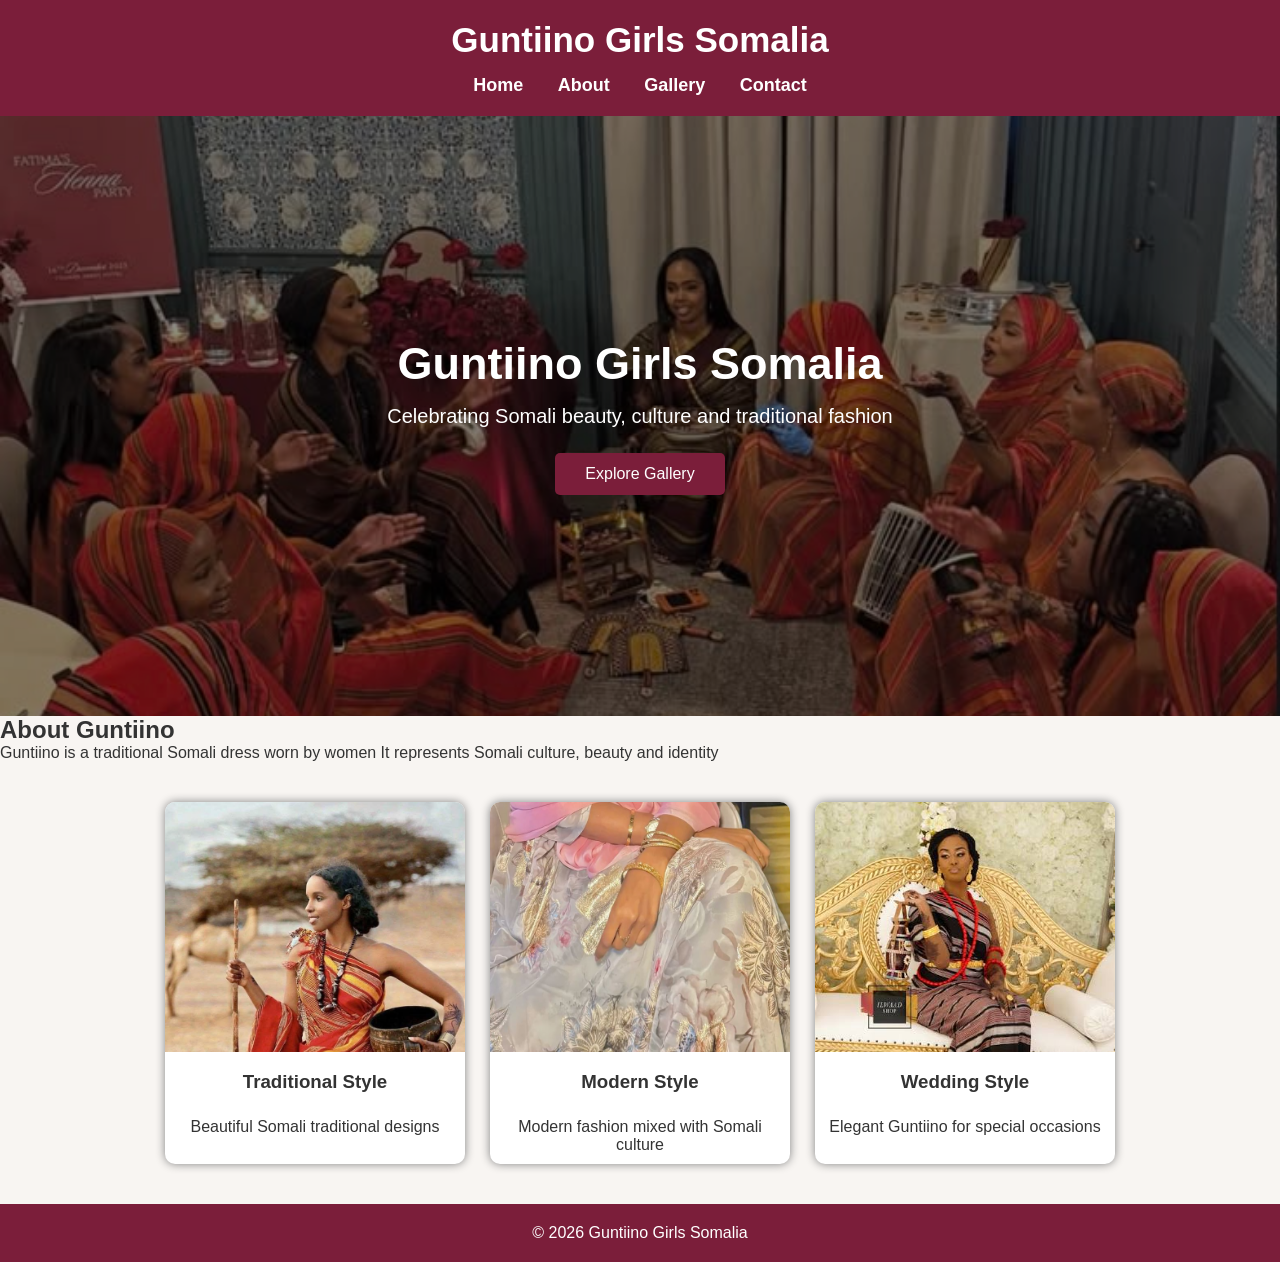
==== index.html @ d14ff936 "Add files via upload" ====
<!DOCTYPE html>
<html lang="en">

<head>
    <meta charset="UTF-8">
    <meta name="viewport" content="width=device-width, initial-scale=1.0">
    <title>Guntiino Girls Somalia</title>
    <link rel="stylesheet" href="style.css">
</head>

<body>

<header>
    <h1>Guntiino Girls Somalia</h1>

    <nav>
        <a href="index.html">Home</a>
        <a href="about.html">About</a>
        <a href="gallery.html">Gallery</a>
        <a href="contact.html">Contact</a>
    </nav>
</header>


<section class="hero">

    <div class="hero-text">
        <h2>Guntiino Girls Somalia</h2>

        <p>
            Celebrating Somali beauty, culture and traditional fashion
        </p>

        <a href="gallery.html" class="btn">
            Explore Gallery
        </a>
    </div>

</section>


<section class="about-home">

    <h2>About Guntiino</h2>

    <p>
        Guntiino is a traditional Somali dress worn by women
        It represents Somali culture, beauty and identity
    </p>

</section>


<section class="cards">

    <div class="card">
        <img src="images/tradional.jpeg" alt="Traditional Guntiino">

        <h3>Traditional Style</h3>

        <p>
            Beautiful Somali traditional designs
        </p>
    </div>


    <div class="card">
        <img src="images/modern.jpeg" alt="Modern Guntiino">

        <h3>Modern Style</h3>

        <p>
            Modern fashion mixed with Somali culture
        </p>
    </div>


    <div class="card">
        <img src="images/wedding cusub.jpg" alt="Wedding Guntiino">

        <h3>Wedding Style</h3>

        <p>
            Elegant Guntiino for special occasions
        </p>
    </div>

</section>


<footer>
    <p>
        © 2026 Guntiino Girls Somalia
    </p>
</footer>


</body>
</html>
---- style.css ----
*{
    margin:0;
    padding:0;
    box-sizing:border-box;
    font-family:Arial, sans-serif;
}

body{
    background:#f8f5f2;
    color:#333;
}


/* Header */

header{
    background:#7b1e3a;
    color:white;
    text-align:center;
    padding:20px;
}

header h1{
    font-size:35px;
}


nav{
    margin-top:15px;
}

nav a{
    color:white;
    text-decoration:none;
    margin:15px;
    font-size:18px;
    font-weight:bold;
}

nav a:hover{
    color:#ffd700;
}



/* Home Background */

.hero{

    height:600px;
    background-image:url("images/home.jpeg");
    background-size:cover;
    background-position:center;

    display:flex;
    justify-content:center;
    align-items:center;

    text-align:center;
    color:white;

    position:relative;

}


.hero::before{

    content:"";
    position:absolute;

    width:100%;
    height:100%;

    background:rgba(0,0,0,0.45);

}



.hero-text{

    position:relative;
    z-index:1;

}


.hero-text h2{

    font-size:45px;
    margin-bottom:15px;

}


.hero-text p{

    font-size:20px;

}


.btn{

    display:inline-block;

    margin-top:25px;

    padding:12px 30px;

    background:#7b1e3a;

    color:white;

    text-decoration:none;

    border-radius:5px;

}


.btn:hover{

    background:#a52a52;

}



/* About */

.about{

    width:80%;
    margin:50px auto;
    text-align:center;

}


.about img{

    width:350px;
    border-radius:10px;
    margin:20px;

}


.about p{

    margin:20px;
    font-size:18px;

}
/* Cards */

.cards{

    display:flex;
    justify-content:center;
    gap:25px;
    flex-wrap:wrap;
    margin:40px;

}



.card{

    background:white;

    width:300px;

    border-radius:10px;

    overflow:hidden;

    box-shadow:0 0 10px gray;

    text-align:center;

}



.card img{

    width:100%;
    height:250px;
    object-fit:cover;

}


.card h3{

    margin:15px;

}


.card p{

    padding:10px;

}



/* Gallery */

.gallery{

    text-align:center;
    padding:50px;

}


.gallery-container{

    display:grid;

    grid-template-columns:repeat(auto-fit,minmax(250px,1fr));

    gap:20px;

    margin-top:30px;

}



.gallery-container img{

    width:100%;

    height:300px;

    object-fit:cover;

    border-radius:10px;

    transition:.3s;

}



.gallery-container img:hover{

    transform:scale(1.05);

}



/* Contact */

.contact{

    width:70%;

    margin:50px auto;

}



.contact h2{

    text-align:center;

    margin-bottom:20px;

}


form{

    background:white;

    padding:30px;

    border-radius:10px;

    box-shadow:0 0 10px #ccc;

}



label{

    display:block;

    margin-top:15px;

    font-weight:bold;

}



input, textarea{

    width:100%;

    padding:12px;

    margin-top:5px;

    border:1px solid #ccc;

    border-radius:5px;

}



textarea{

    height:150px;

}



button{

    width:100%;

    padding:12px;

    margin-top:20px;

    background:#7b1e3a;

    color:white;

    border:none;

    border-radius:5px;

    font-size:18px;

}


button:hover{

    background:#a52a52;

}



/* Footer */

footer{

    background:#7b1e3a;

    color:white;

    text-align:center;

    padding:20px;

    margin-top:40px;

}



/* Mobile */

@media(max-width:768px){

    nav a{

        display:block;
        margin:10px;

    }


    .hero-text h2{

        font-size:30px;

    }


    .contact{

        width:90%;

    }

}
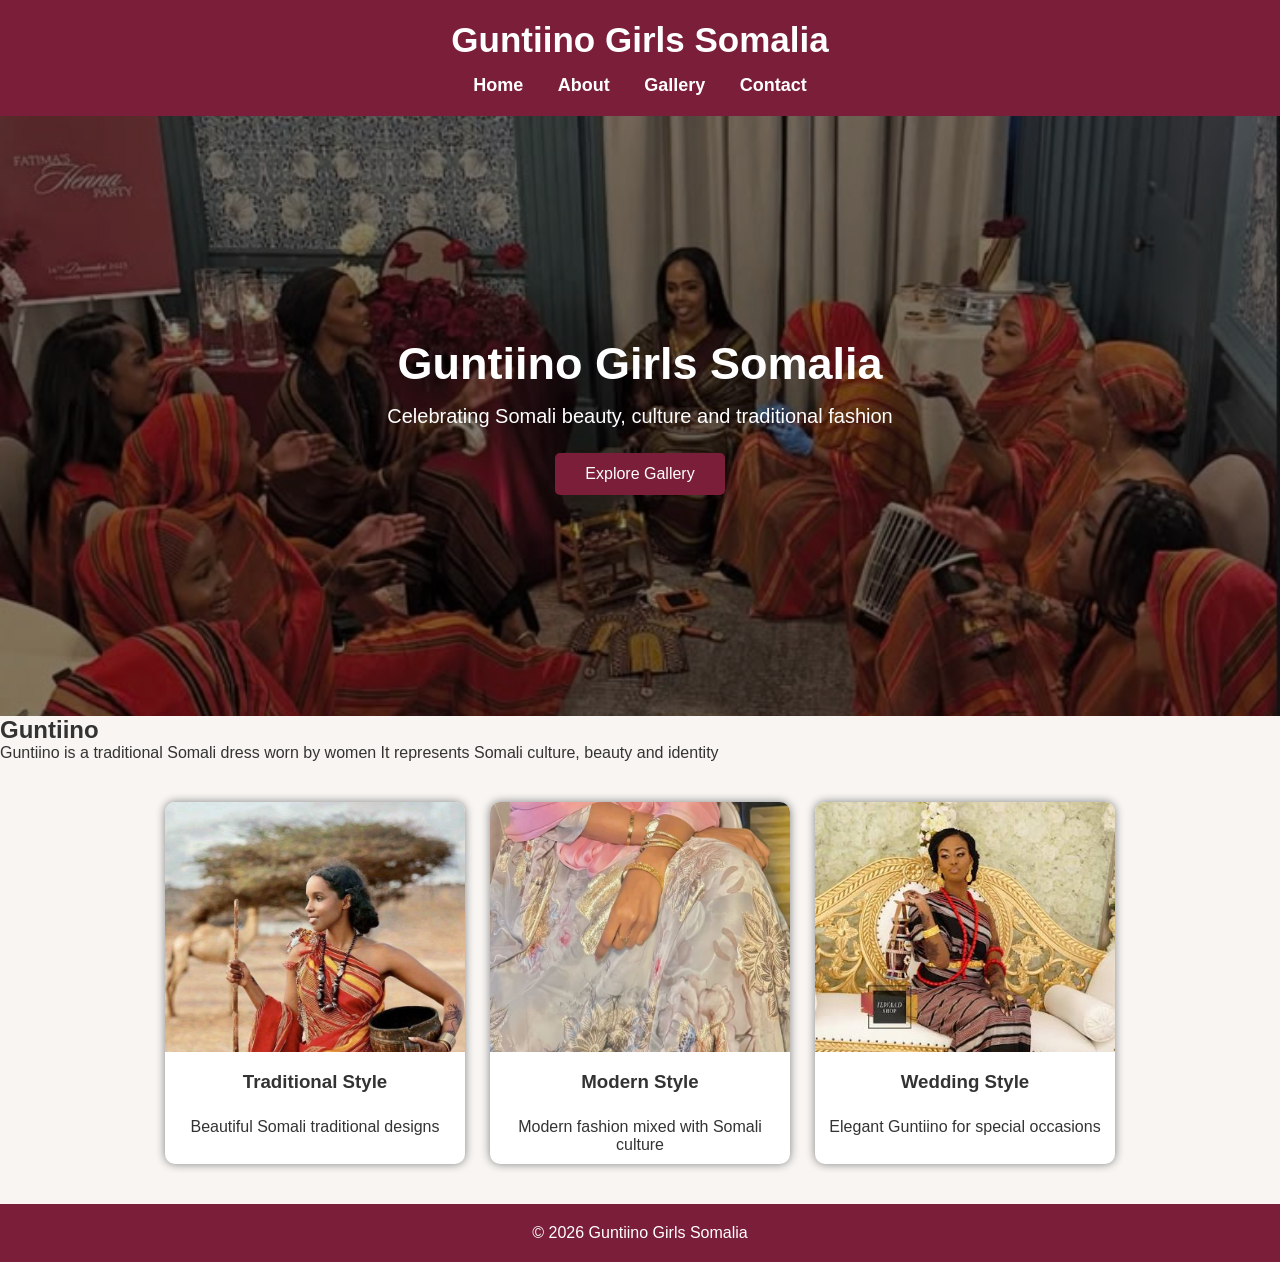
==== commit b424ae1b: "Fix HTML structure and formatting" ====
--- a/index.html
+++ b/index.html
@@ -41,7 +41,7 @@
 
 <section class="about-home">
 
-    <h2>About Guntiino</h2>
+    <h2>Guntiino</h2>
 
     <p>
         Guntiino is a traditional Somali dress worn by women
@@ -96,4 +96,4 @@
 
 
 </body>
-</html>+</html>
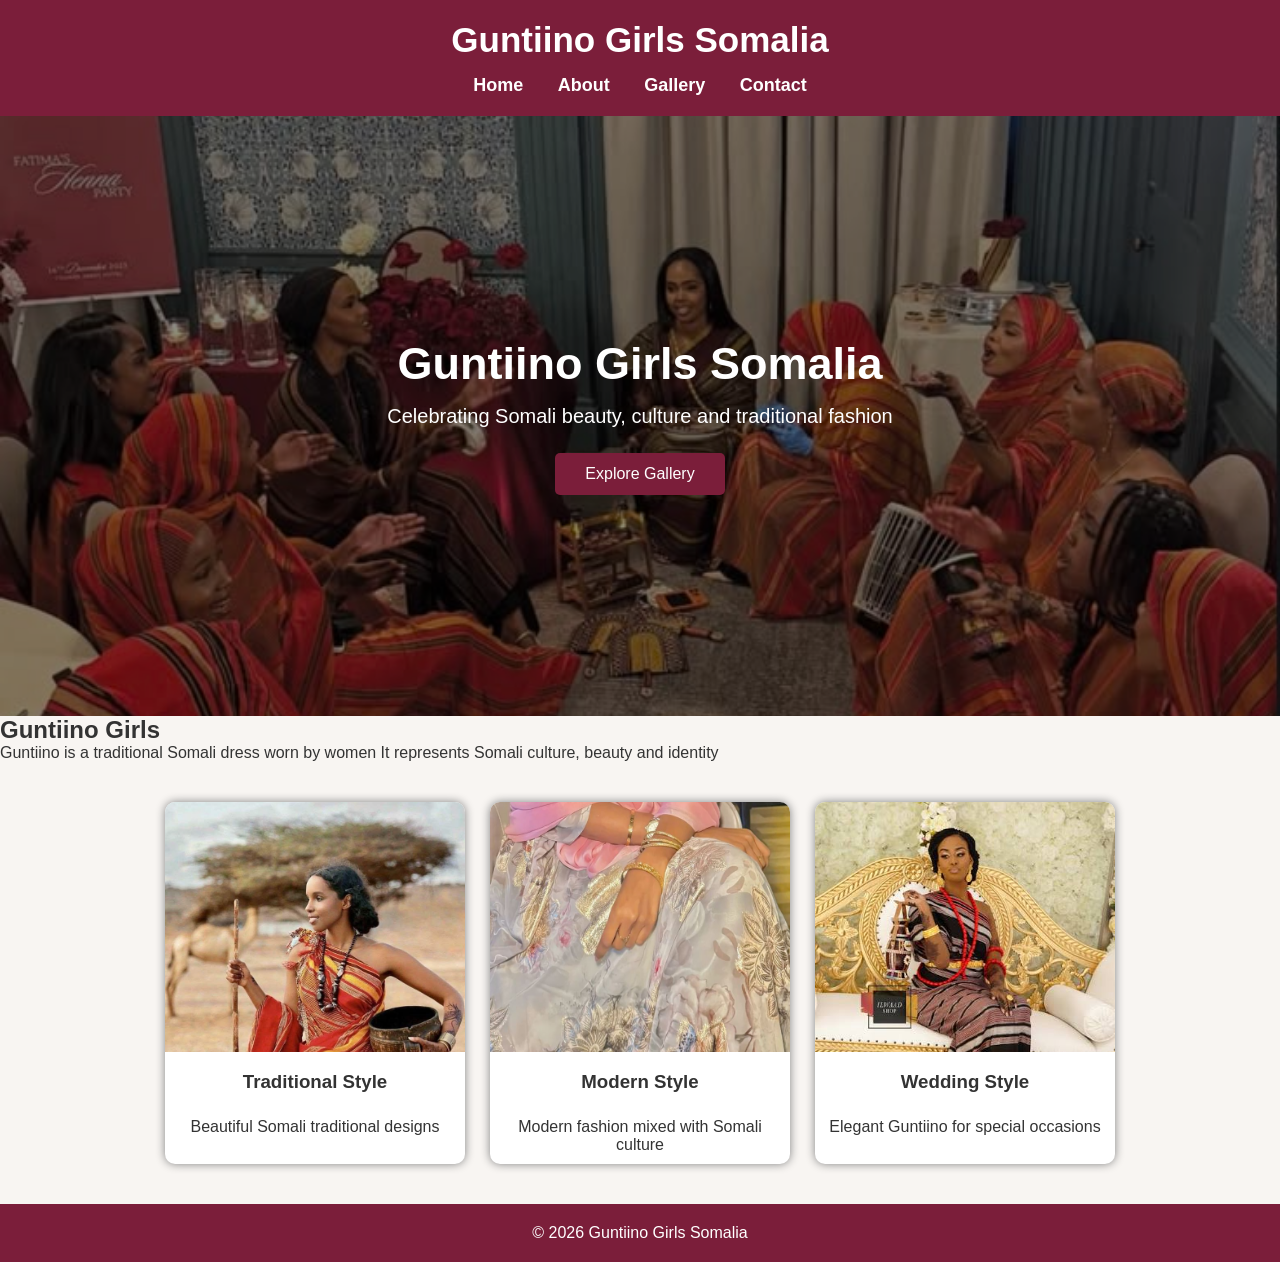
==== commit b33836c5: "Fix HTML character encoding issues" ====
--- a/index.html
+++ b/index.html
@@ -41,7 +41,7 @@
 
 <section class="about-home">
 
-    <h2>Guntiino</h2>
+    <h2>Guntiino Girls </h2>
 
     <p>
         Guntiino is a traditional Somali dress worn by women
